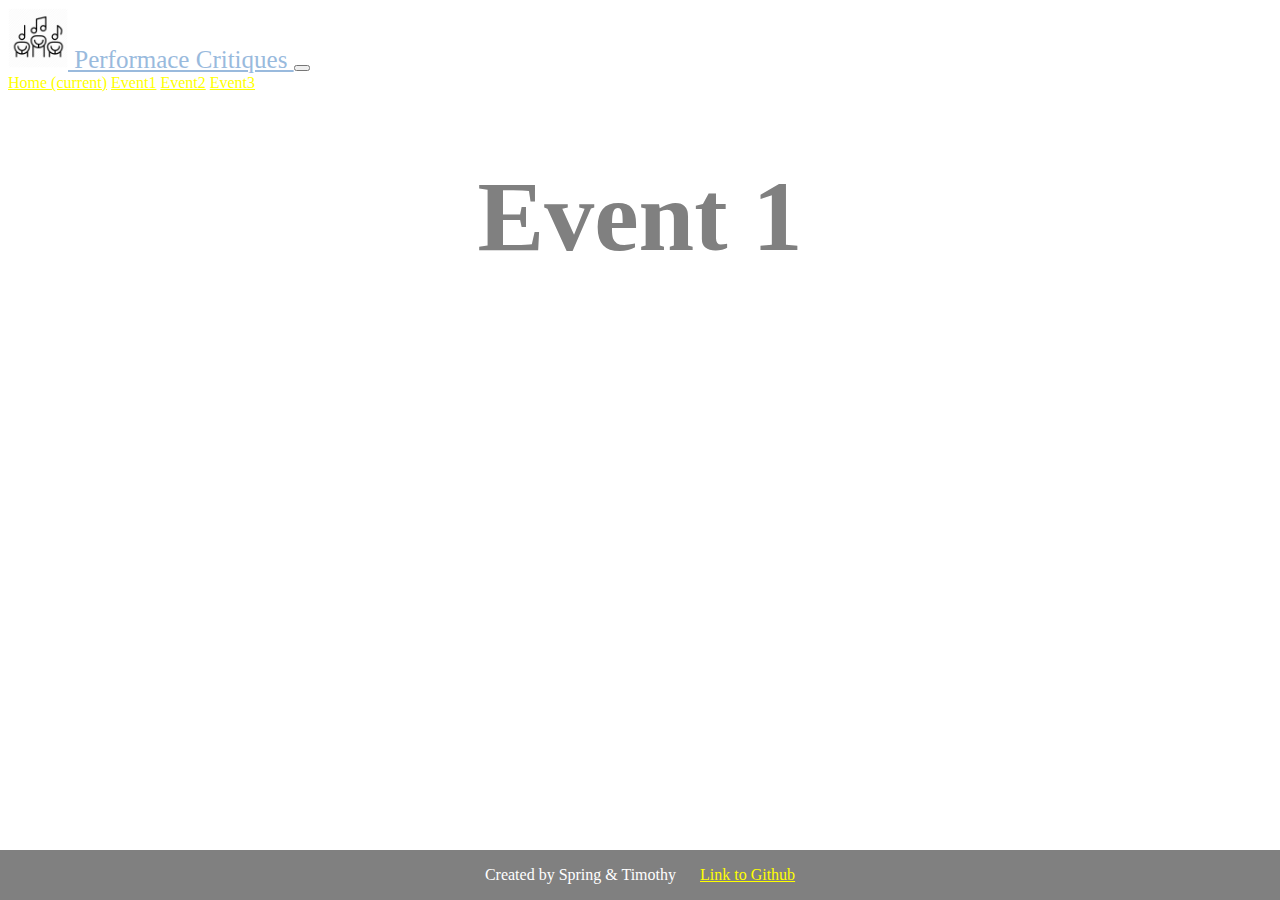
==== pages/event1.html @ c02441bf "home page and stye update" ====
<!DOCTYPE html>
<html>

<head>
  <link rel="stylesheet" href="https://stackpath.bootstrapcdn.com/bootstrap/4.1.3/css/bootstrap.min.css" integrity="sha384-MCw98/SFnGE8fJT3GXwEOngsV7Zt27NXFoaoApmYm81iuXoPkFOJwJ8ERdknLPMO" crossorigin="anonymous">
  <link rel="stylesheet" href="./../css/styles.css" />
  <title>Chorus Critics Event 1</title>
</head>

<body>
  <nav class="navbar navbar-expand-lg navbar-light bg-light">
    <a class="navbar-brand" href="./../index.html">
      <img src="./../images/chorus.png" width="60" height="60" alt="" color="white"/> 
      Performace Critiques
    </a>
    <button class="navbar-toggler" type="button" data-toggle="collapse" data-target="#navbarNavAltMarkup" aria-controls="navbarNavAltMarkup" aria-expanded="false" aria-label="Toggle navigation">
      <span class="navbar-toggler-icon"></span>
    </button>
    <div class="collapse navbar-collapse" id="navbarNavAltMarkup">
      <div class="navbar-nav powerder">
        <a class="nav-item nav-link " href="./../index.html">Home <span class="sr-only">(current)</span></a>
        <a class="nav-item nav-link active" href="./event1.html">Event1</a>
        <a class="nav-item nav-link" href="./event2.html">Event2</a>
        <a class="nav-item nav-link" href="./event3.html">Event3</a>
      </div>
    </div>
  </nav>
  
  <h1>Event 1</h1>
  
  
  

  
  
 <div class="footer">
    <p>Created by Spring & Timothy &nbsp; &nbsp;&nbsp;
      <a href="https://github.com/popet1580/cs260-choruscritics">
      Link to Github</a></p>
  </div>
  
  <script src="https://code.jquery.com/jquery-3.3.1.slim.min.js" integrity="sha384-q8i/X+965DzO0rT7abK41JStQIAqVgRVzpbzo5smXKp4YfRvH+8abtTE1Pi6jizo" crossorigin="anonymous"></script>
  <script src="https://cdnjs.cloudflare.com/ajax/libs/popper.js/1.14.3/umd/popper.min.js" integrity="sha384-ZMP7rVo3mIykV+2+9J3UJ46jBk0WLaUAdn689aCwoqbBJiSnjAK/l8WvCWPIPm49" crossorigin="anonymous"></script>
  <script src="https://stackpath.bootstrapcdn.com/bootstrap/4.1.3/js/bootstrap.min.js" integrity="sha384-ChfqqxuZUCnJSK3+MXmPNIyE6ZbWh2IMqE241rYiqJxyMiZ6OW/JmZQ5stwEULTy" crossorigin="anonymous"></script>

</body>

</html>
---- css/styles.css ----
body{
    background-color : white;
}

a {
  color: yellow;
}

h1 {
  color: gray;
  font-size: 100px;
  text-align: center;
  /*font-family: monospace;*/
  /*font-variant: small-caps;*/
}

h2 {
  color: gray;
  font-size: 60px;
  text-align: center;
  font-family: monospace;
  font-variant: small-caps;
}

.footer {
  position: fixed;
  left: 0;
  bottom: 0;
  width: 100%;
  background-color: #808080;
  color: white;
  text-align: center;
}

.navbar-brand {
  color: #99badd !important;
  font-size: 25px !important;
}

.menu-text {
  color: black !important;
}

.polaroid {
  align-content: center;
  width: 40%;
  background-color: white;
  box-shadow: 0 4px 8px 0 rgba(0, 0, 0, 0.2), 0 6px 20px 0 rgba(0, 0, 0, 0.19);
}

.img {width: 100%}

.pic-container {
  text-align: center;
  padding: 10px 20px;
}
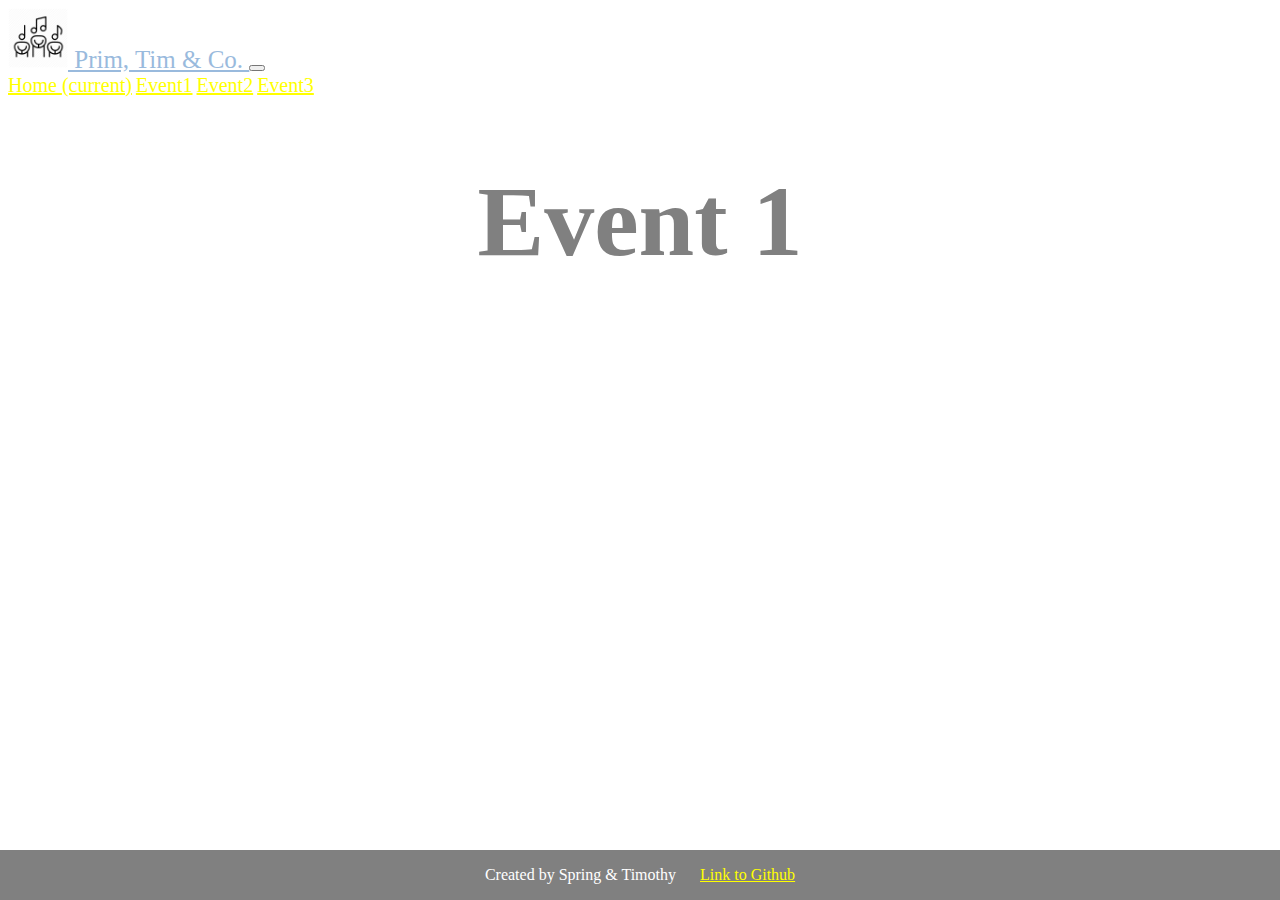
==== commit 7c33a33d: "css changes" ====
--- a/pages/event1.html
+++ b/pages/event1.html
@@ -10,18 +10,18 @@
 <body>
   <nav class="navbar navbar-expand-lg navbar-light bg-light">
     <a class="navbar-brand" href="./../index.html">
-      <img src="./../images/chorus.png" width="60" height="60" alt="" color="white"/> 
-      Performace Critiques
+      <img src="./../images/chorus.png" width="60" height="60" alt=""/> 
+            Prim, Tim & Co.
     </a>
     <button class="navbar-toggler" type="button" data-toggle="collapse" data-target="#navbarNavAltMarkup" aria-controls="navbarNavAltMarkup" aria-expanded="false" aria-label="Toggle navigation">
       <span class="navbar-toggler-icon"></span>
     </button>
     <div class="collapse navbar-collapse" id="navbarNavAltMarkup">
       <div class="navbar-nav powerder">
-        <a class="nav-item nav-link " href="./../index.html">Home <span class="sr-only">(current)</span></a>
-        <a class="nav-item nav-link active" href="./event1.html">Event1</a>
-        <a class="nav-item nav-link" href="./event2.html">Event2</a>
-        <a class="nav-item nav-link" href="./event3.html">Event3</a>
+        <a class="nav-item nav-link menu-font" href="./../index.html">Home <span class="sr-only">(current)</span></a>
+        <a class="nav-item nav-link menu-font active" href="./event1.html">Event1</a>
+        <a class="nav-item nav-link menu-font" href="./event2.html">Event2</a>
+        <a class="nav-item nav-link menu-font" href="./event3.html">Event3</a>
       </div>
     </div>
   </nav>
--- a/css/styles.css
+++ b/css/styles.css
@@ -1,5 +1,6 @@
 body{
     background-color : white;
+    font-family: "Times New Roman", Times, serif;
 }
 
 a {
@@ -10,16 +11,21 @@
   color: gray;
   font-size: 100px;
   text-align: center;
-  /*font-family: monospace;*/
-  /*font-variant: small-caps;*/
 }
 
 h2 {
   color: gray;
   font-size: 60px;
   text-align: center;
-  font-family: monospace;
   font-variant: small-caps;
+}
+
+.medium-font{
+  font-size: 40px !important;
+}
+
+.menu-font{
+  font-size: 20px !important;
 }
 
 .footer {
@@ -37,20 +43,36 @@
   font-size: 25px !important;
 }
 
-.menu-text {
-  color: black !important;
+.critic-bio {
+  font-size: 30px !important;
 }
 
 .polaroid {
-  align-content: center;
-  width: 40%;
+  margin: auto;
+  width: 25%;
+  align-content: center !important;
   background-color: white;
   box-shadow: 0 4px 8px 0 rgba(0, 0, 0, 0.2), 0 6px 20px 0 rgba(0, 0, 0, 0.19);
 }
 
-.img {width: 100%}
+.polaroid > img {
+  width: 100%;
+}
 
 .pic-container {
-  text-align: center;
+  text-align: center !important;
   padding: 10px 20px;
+}
+
+.row {
+  content: "";
+  clear: both;
+}
+
+.left-margin {
+  margin-left: 20%;
+}
+
+.right-margin {
+  margin-right: 20%;
 }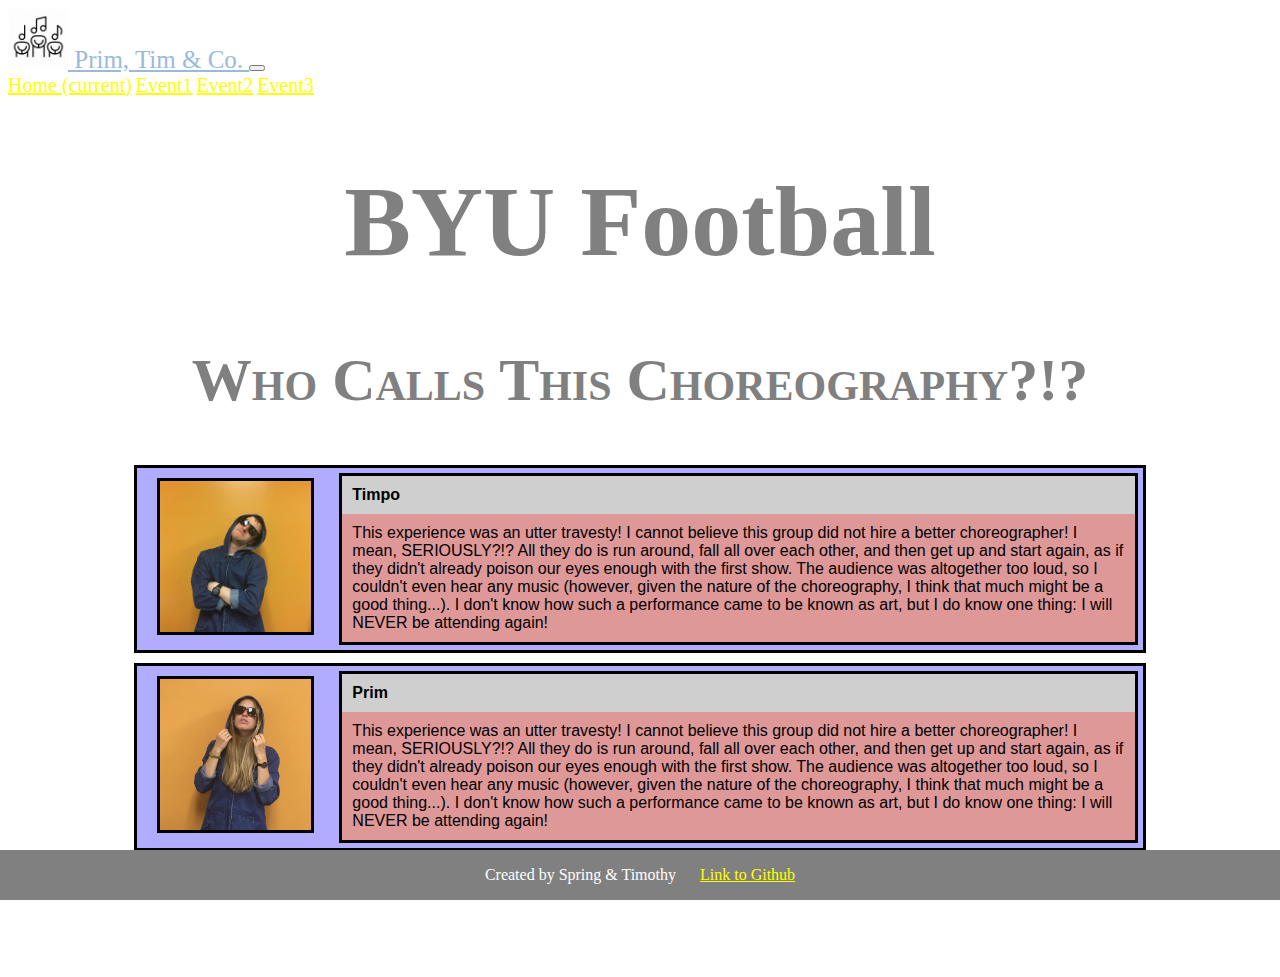
==== commit 1c86c05d: "Reviews Formatting Finished" ====
--- a/pages/event1.html
+++ b/pages/event1.html
@@ -26,7 +26,31 @@
     </div>
   </nav>
   
-  <h1>Event 1</h1>
+  <h1>BYU Football</h1>
+  <h2>Who Calls This Choreography?!?</h2>
+  <div class="reviews-container">
+    <img class="reviews-img" src= "../images/tim.jpeg"/>
+    <div class="reviews-section">
+      <div class="reviews-name">Timpo</div>
+      <div class="reviews-content-bad">This experience was an utter travesty! I cannot believe this group did not hire a better 
+      choreographer! I mean, SERIOUSLY?!? All they do is run around, fall all over each other, and then get up and start again, as if 
+      they didn't already poison our eyes enough with the first show. The audience was altogether too loud, so I couldn't even hear 
+      any music (however, given the nature of the choreography, I think that much might be a good thing...). I don't know how such a performance 
+      came to be known as art, but I do know one thing: I will NEVER be attending again!</div>
+    </div>
+  </div>
+  <div class="reviews-container">
+    <img class="reviews-img" src= "../images/spring.jpeg"/>
+    <div class="reviews-section">
+      <div class="reviews-name">Prim</div>
+      <div class="reviews-content-bad">This experience was an utter travesty! I cannot believe this group did not hire a better 
+      choreographer! I mean, SERIOUSLY?!? All they do is run around, fall all over each other, and then get up and start again, as if 
+      they didn't already poison our eyes enough with the first show. The audience was altogether too loud, so I couldn't even hear 
+      any music (however, given the nature of the choreography, I think that much might be a good thing...). I don't know how such a performance 
+      came to be known as art, but I do know one thing: I will NEVER be attending again!</div>
+    </div>
+  </div>
+  <div class="bottom-margin"></div>
   
   
   
--- a/css/styles.css
+++ b/css/styles.css
@@ -44,7 +44,7 @@
 }
 
 .critic-bio {
-  font-size: 30px !important;
+  font-size: 20px !important;
 }
 
 .polaroid {
@@ -67,6 +67,7 @@
 .row {
   content: "";
   clear: both;
+  padding-top: 15px;
 }
 
 .left-margin {
@@ -75,4 +76,63 @@
 
 .right-margin {
   margin-right: 20%;
+}
+
+.bottom-margin {
+  margin-bottom: 10%
+}
+
+.reviews-container {
+  background-color: #B0ADFF;
+  display: flex;
+  grid-rows: auto auto auto auto;
+  margin-bottom: 10px !important;
+  margin-right: 10% !important;
+  margin-left: 10% !important;
+  border-color: black;
+  border: 3px solid black;
+}
+
+.reviews-container .reviews-img {
+  margin-left: 2%;
+  margin-right: 2%;
+  margin-top: 10px;
+  margin-bottom: 10px;
+  width: 15%;
+  height: 10%;
+  border-color: black;
+  border: 3px solid black;
+ 
+}
+
+.reviews-container .reviews-section {
+  margin: 5px;
+  background-color: #b0adff;
+  display: flex;
+  flex-direction: column;
+  width: 90%;
+  border-color: black;
+  border: 3px solid black;
+  font-family: sans-serif;
+}
+
+.reviews-container .reviews-section .reviews-name {
+  background-color: #CFCFCF;
+  padding: 10px;
+  flex-grow: 1;
+  font-weight: bold;
+}
+
+.reviews-container .reviews-section .reviews-content-bad {
+  background-color: #DF9898;
+  padding: 10px;
+  flex-grow: 1;
+ 
+}
+
+.reviews-container .reviews-section .reviews-content-good {
+  background-color: #98DF98;
+  padding: 10px;
+  flex-grow: 1;
+ 
 }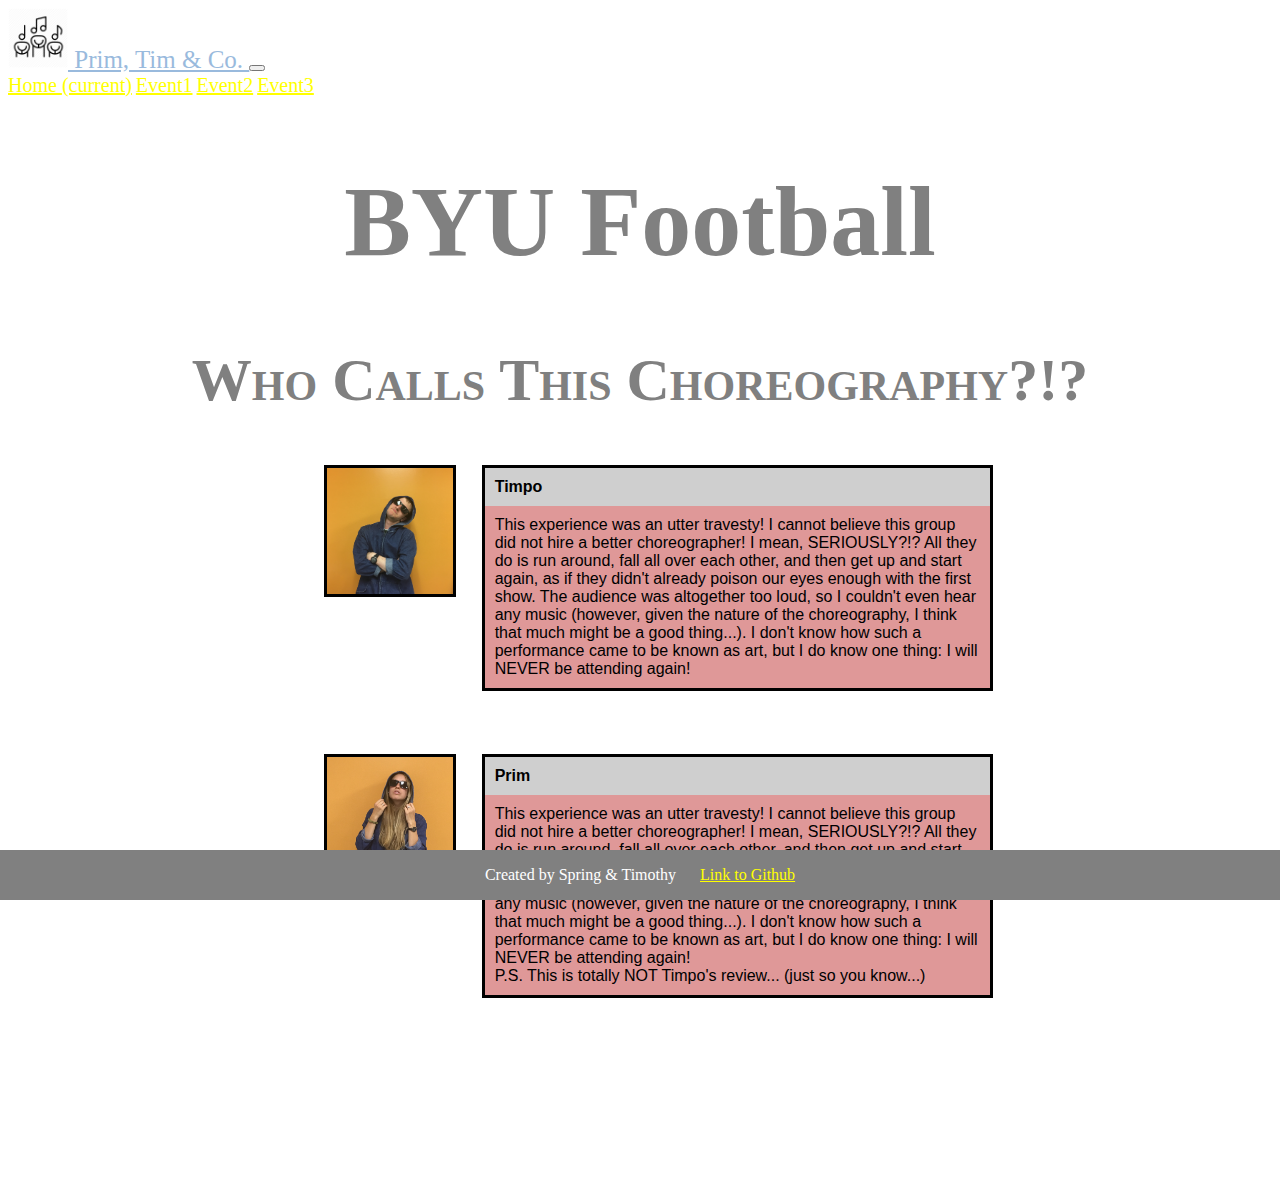
==== commit 802f3d0a: "minor improvements" ====
--- a/pages/event1.html
+++ b/pages/event1.html
@@ -4,7 +4,7 @@
 <head>
   <link rel="stylesheet" href="https://stackpath.bootstrapcdn.com/bootstrap/4.1.3/css/bootstrap.min.css" integrity="sha384-MCw98/SFnGE8fJT3GXwEOngsV7Zt27NXFoaoApmYm81iuXoPkFOJwJ8ERdknLPMO" crossorigin="anonymous">
   <link rel="stylesheet" href="./../css/styles.css" />
-  <title>Chorus Critics Event 1</title>
+  <title>Chorus Critics BYU Football</title>
 </head>
 
 <body>
@@ -47,7 +47,8 @@
       choreographer! I mean, SERIOUSLY?!? All they do is run around, fall all over each other, and then get up and start again, as if 
       they didn't already poison our eyes enough with the first show. The audience was altogether too loud, so I couldn't even hear 
       any music (however, given the nature of the choreography, I think that much might be a good thing...). I don't know how such a performance 
-      came to be known as art, but I do know one thing: I will NEVER be attending again!</div>
+      came to be known as art, but I do know one thing: I will NEVER be attending again!<br/>P.S. This is totally NOT Timpo's review... 
+      (just so you know...)</div>
     </div>
   </div>
   <div class="bottom-margin"></div>
--- a/css/styles.css
+++ b/css/styles.css
@@ -6,6 +6,7 @@
 a {
   color: yellow;
 }
+
 
 h1 {
   color: gray;
@@ -18,6 +19,10 @@
   font-size: 60px;
   text-align: center;
   font-variant: small-caps;
+}
+
+.white-font {
+  color: white;
 }
 
 .medium-font{
@@ -83,22 +88,16 @@
 }
 
 .reviews-container {
-  background-color: #B0ADFF;
   display: flex;
   grid-rows: auto auto auto auto;
-  margin-bottom: 10px !important;
-  margin-right: 10% !important;
-  margin-left: 10% !important;
-  border-color: black;
-  border: 3px solid black;
+  padding-bottom: 5% !important;
+ 
 }
 
 .reviews-container .reviews-img {
-  margin-left: 2%;
+  margin-left: 25%;
   margin-right: 2%;
-  margin-top: 10px;
-  margin-bottom: 10px;
-  width: 15%;
+  width: 10%;
   height: 10%;
   border-color: black;
   border: 3px solid black;
@@ -106,11 +105,10 @@
 }
 
 .reviews-container .reviews-section {
-  margin: 5px;
   background-color: #b0adff;
   display: flex;
   flex-direction: column;
-  width: 90%;
+  width: 40%;
   border-color: black;
   border: 3px solid black;
   font-family: sans-serif;
@@ -135,4 +133,26 @@
   padding: 10px;
   flex-grow: 1;
  
+}
+
+/* Container holding the image and the text */
+.img-text-container {
+  position: relative;
+  text-align: center;
+  font-size: 100px;
+  color: white;
+}
+
+.top-centered {
+  position: absolute;
+  top: 10%;
+  left: 30%;
+  transform: translate(-50%, -50%);
+}
+
+.bottom-centered {
+  position: absolute;
+  bottom: 20%;
+  left: 50%;
+  transform: translate(-50%, -50%);
 }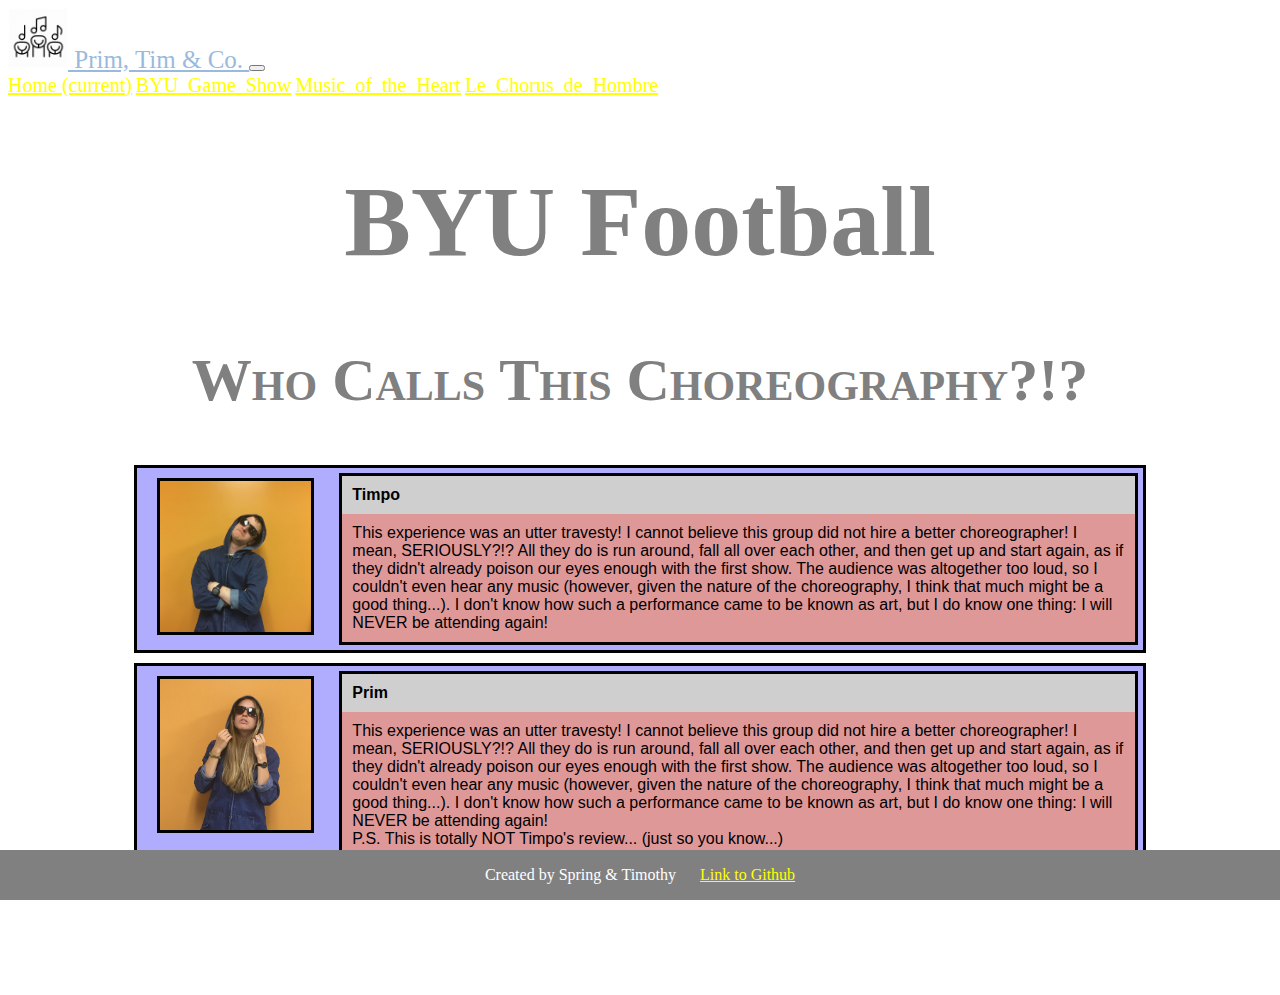
==== commit 93137366: "Event 2 Content added" ====
--- a/pages/event1.html
+++ b/pages/event1.html
@@ -19,9 +19,9 @@
     <div class="collapse navbar-collapse" id="navbarNavAltMarkup">
       <div class="navbar-nav powerder">
         <a class="nav-item nav-link menu-font" href="./../index.html">Home <span class="sr-only">(current)</span></a>
-        <a class="nav-item nav-link menu-font active" href="./event1.html">Event1</a>
-        <a class="nav-item nav-link menu-font" href="./event2.html">Event2</a>
-        <a class="nav-item nav-link menu-font" href="./event3.html">Event3</a>
+        <a class="nav-item nav-link menu-font active" href="./event1.html">BYU_Game_Show</a>
+        <a class="nav-item nav-link menu-font" href="./event2.html">Music_of_the_Heart</a>
+        <a class="nav-item nav-link menu-font" href="./event3.html">Le_Chorus_de_Hombre</a>
       </div>
     </div>
   </nav>
--- a/css/styles.css
+++ b/css/styles.css
@@ -88,16 +88,22 @@
 }
 
 .reviews-container {
+  background-color: #B0ADFF;
   display: flex;
   grid-rows: auto auto auto auto;
-  padding-bottom: 5% !important;
- 
+  margin-bottom: 10px !important;
+  margin-right: 10% !important;
+  margin-left: 10% !important;
+  border-color: black;
+  border: 3px solid black;
 }
 
 .reviews-container .reviews-img {
-  margin-left: 25%;
+  margin-left: 2%;
   margin-right: 2%;
-  width: 10%;
+  margin-top: 10px;
+  margin-bottom: 10px;
+  width: 15%;
   height: 10%;
   border-color: black;
   border: 3px solid black;
@@ -105,10 +111,11 @@
 }
 
 .reviews-container .reviews-section {
+  margin: 5px;
   background-color: #b0adff;
   display: flex;
   flex-direction: column;
-  width: 40%;
+  width: 90%;
   border-color: black;
   border: 3px solid black;
   font-family: sans-serif;
@@ -152,7 +159,14 @@
 
 .bottom-centered {
   position: absolute;
-  bottom: 20%;
+  bottom: 10%;
   left: 50%;
   transform: translate(-50%, -50%);
+}
+
+.bottom-right {
+  position: absolute;
+  bottom: 12%;
+  left: 65%;
+  transform: translate(-50%, -50%);
 }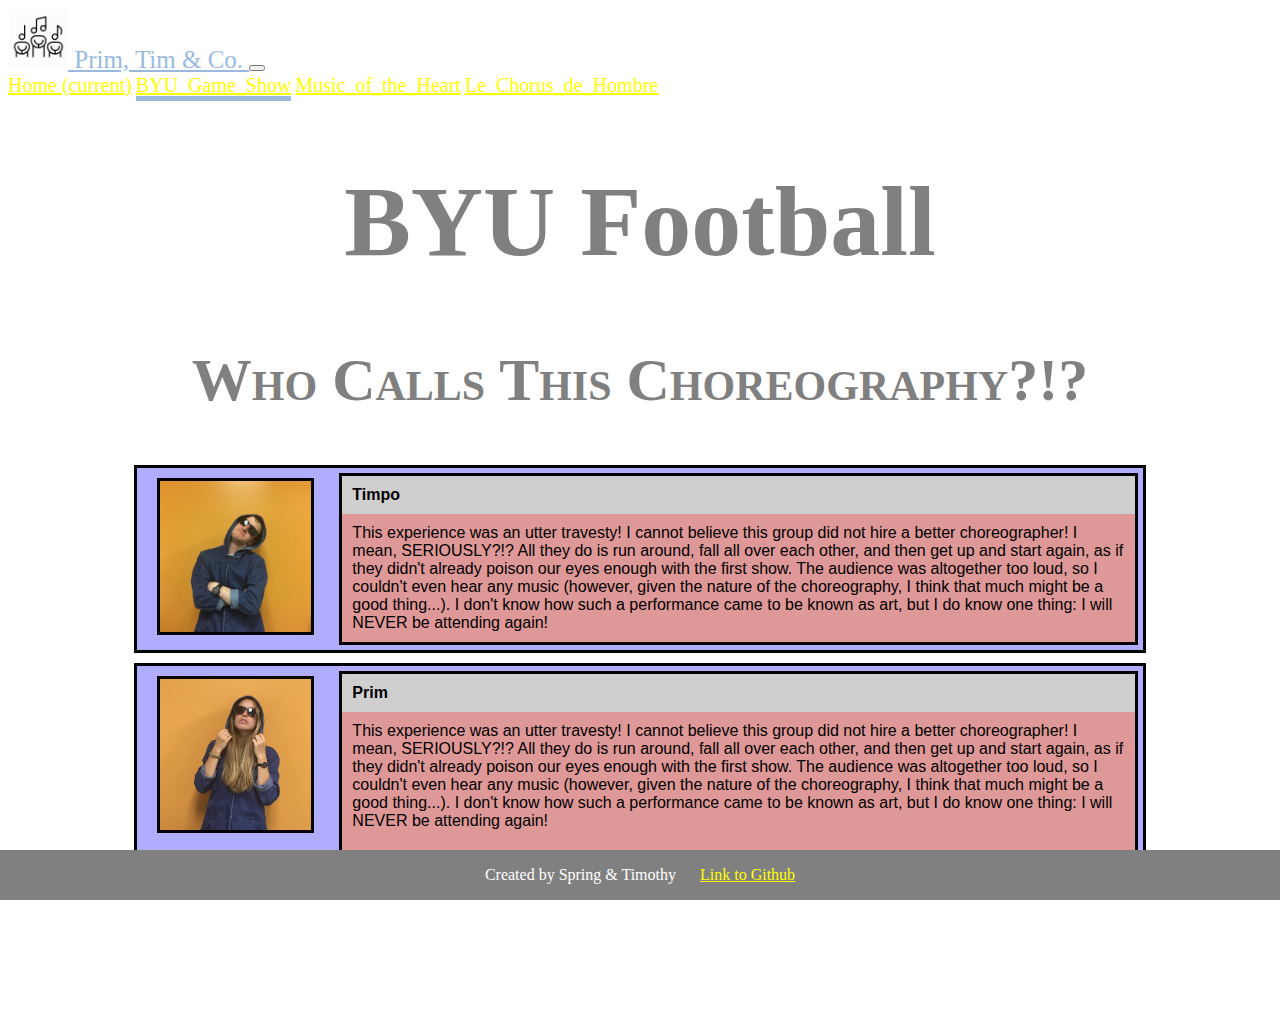
==== commit c3b9c395: "review to pg 2" ====
--- a/pages/event1.html
+++ b/pages/event1.html
@@ -47,7 +47,7 @@
       choreographer! I mean, SERIOUSLY?!? All they do is run around, fall all over each other, and then get up and start again, as if 
       they didn't already poison our eyes enough with the first show. The audience was altogether too loud, so I couldn't even hear 
       any music (however, given the nature of the choreography, I think that much might be a good thing...). I don't know how such a performance 
-      came to be known as art, but I do know one thing: I will NEVER be attending again!<br/>P.S. This is totally NOT Timpo's review... 
+      came to be known as art, but I do know one thing: I will NEVER be attending again!<br/><br/>P.S. This is totally NOT Timpo's review... 
       (just so you know...)</div>
     </div>
   </div>
--- a/css/styles.css
+++ b/css/styles.css
@@ -47,6 +47,10 @@
   color: #99badd !important;
   font-size: 25px !important;
 }
+
+.active{
+      border-bottom:5px solid #99badd !important;
+  }
 
 .critic-bio {
   font-size: 20px !important;
@@ -114,7 +118,7 @@
   margin: 5px;
   background-color: #b0adff;
   display: flex;
-  flex-direction: column;
+  flex-direction: column; 
   width: 90%;
   border-color: black;
   border: 3px solid black;
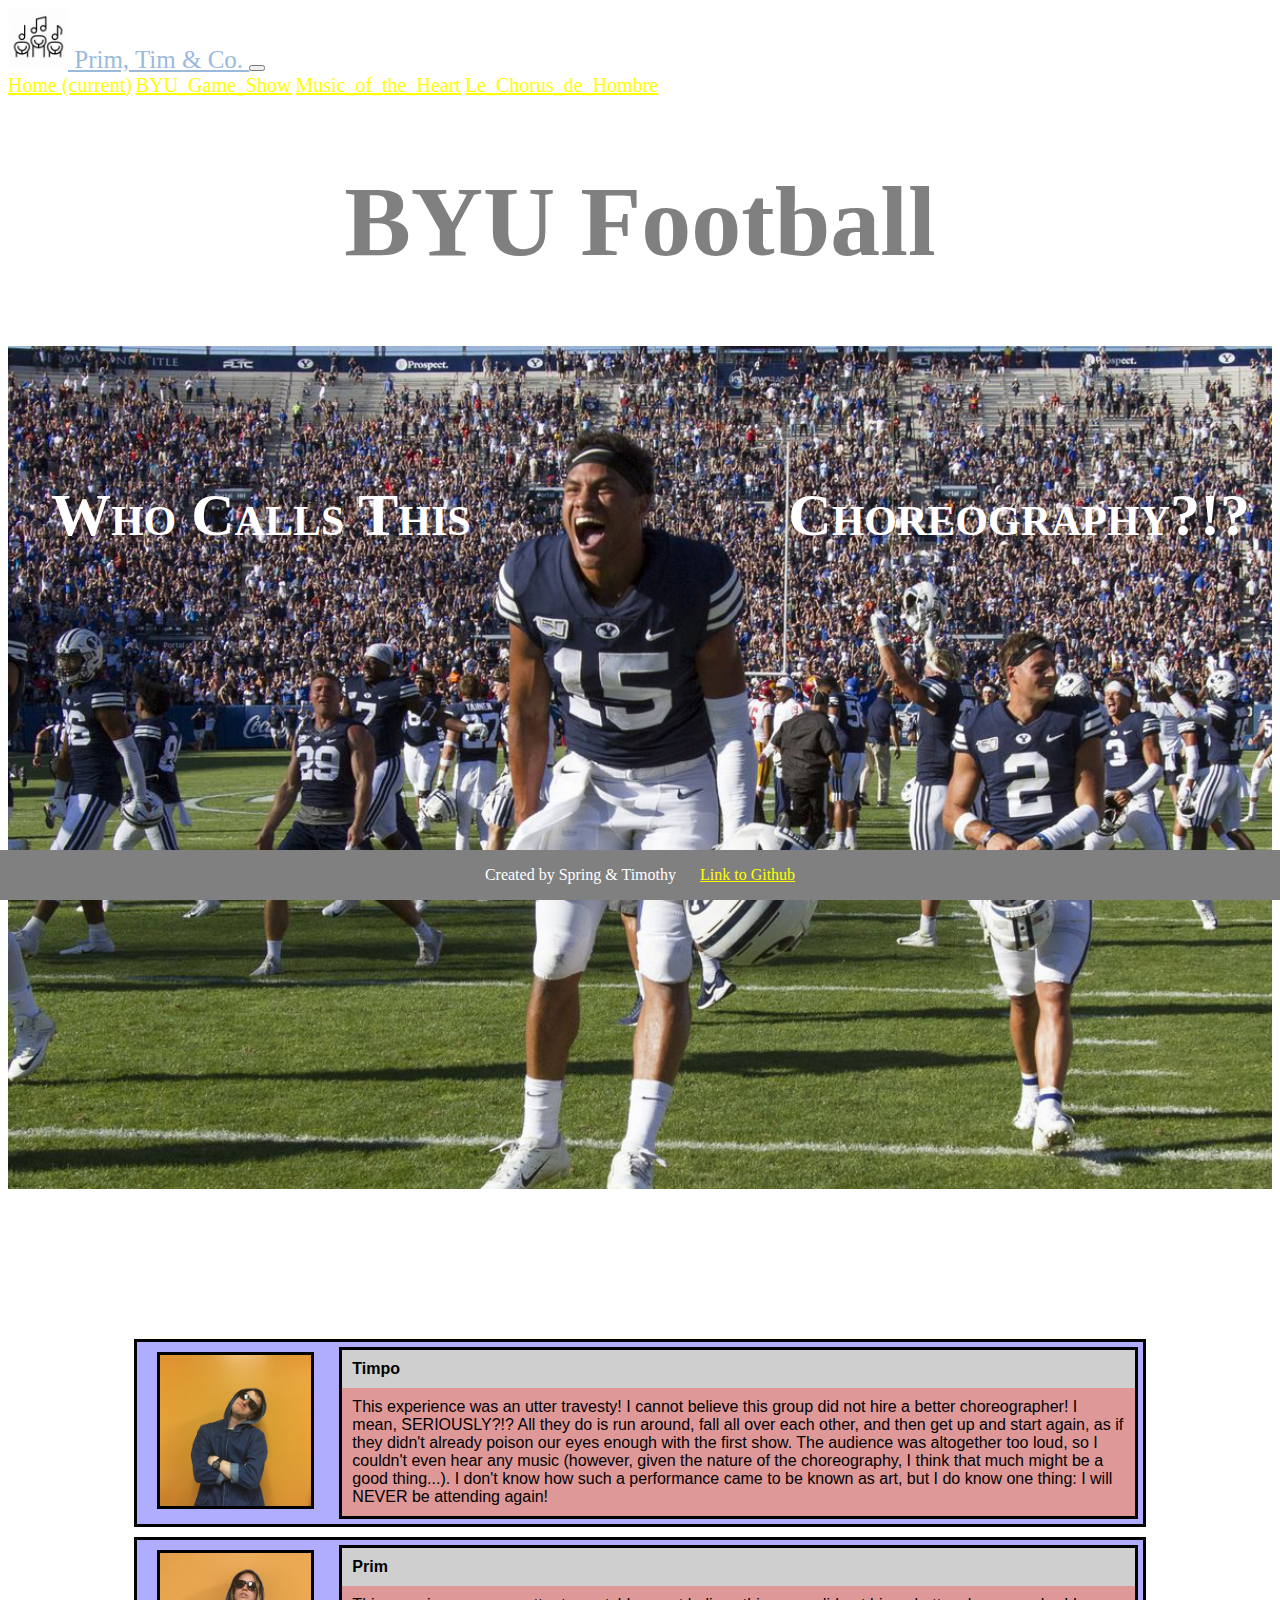
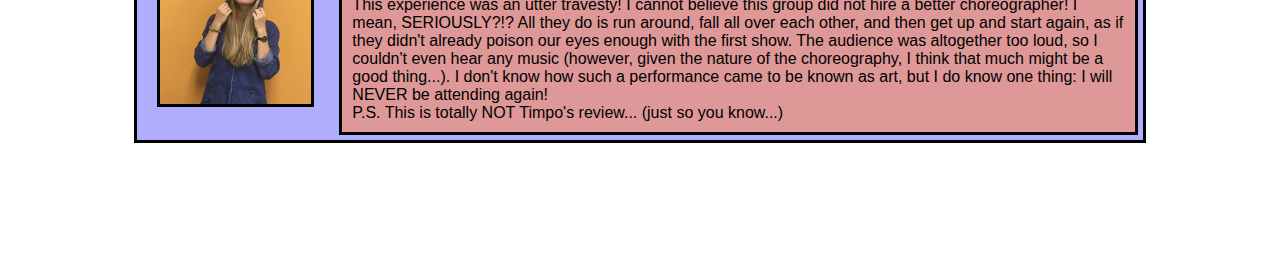
==== commit 06295f6c: "Event 1 Picture" ====
--- a/pages/event1.html
+++ b/pages/event1.html
@@ -27,7 +27,11 @@
   </nav>
   
   <h1>BYU Football</h1>
-  <h2>Who Calls This Choreography?!?</h2>
+  <div class="img-text-container">
+    <img class="bottom-margin" src="../images/football.jpg" alt="Snow" style="width:100%;">
+    <h2 class="top-left white-font">Who Calls This</h2>
+    <h2 class="top-right white-font">Choreography?!?</h2>
+  </div>
   <div class="reviews-container">
     <img class="reviews-img" src= "../images/tim.jpeg"/>
     <div class="reviews-section">
@@ -47,7 +51,7 @@
       choreographer! I mean, SERIOUSLY?!? All they do is run around, fall all over each other, and then get up and start again, as if 
       they didn't already poison our eyes enough with the first show. The audience was altogether too loud, so I couldn't even hear 
       any music (however, given the nature of the choreography, I think that much might be a good thing...). I don't know how such a performance 
-      came to be known as art, but I do know one thing: I will NEVER be attending again!<br/><br/>P.S. This is totally NOT Timpo's review... 
+      came to be known as art, but I do know one thing: I will NEVER be attending again!<br/>P.S. This is totally NOT Timpo's review... 
       (just so you know...)</div>
     </div>
   </div>
--- a/css/styles.css
+++ b/css/styles.css
@@ -47,10 +47,6 @@
   color: #99badd !important;
   font-size: 25px !important;
 }
-
-.active{
-      border-bottom:5px solid #99badd !important;
-  }
 
 .critic-bio {
   font-size: 20px !important;
@@ -118,7 +114,7 @@
   margin: 5px;
   background-color: #b0adff;
   display: flex;
-  flex-direction: column; 
+  flex-direction: column;
   width: 90%;
   border-color: black;
   border: 3px solid black;
@@ -154,6 +150,20 @@
   color: white;
 }
 
+.top-left {
+  position: absolute;
+  top: 12%;
+  left: 20%;
+  transform: translate(-50%, -50%);
+}
+
+.top-right {
+  position: absolute;
+  top: 12%;
+  left: 80%;
+  transform: translate(-50%, -50%);
+}
+
 .top-centered {
   position: absolute;
   top: 10%;
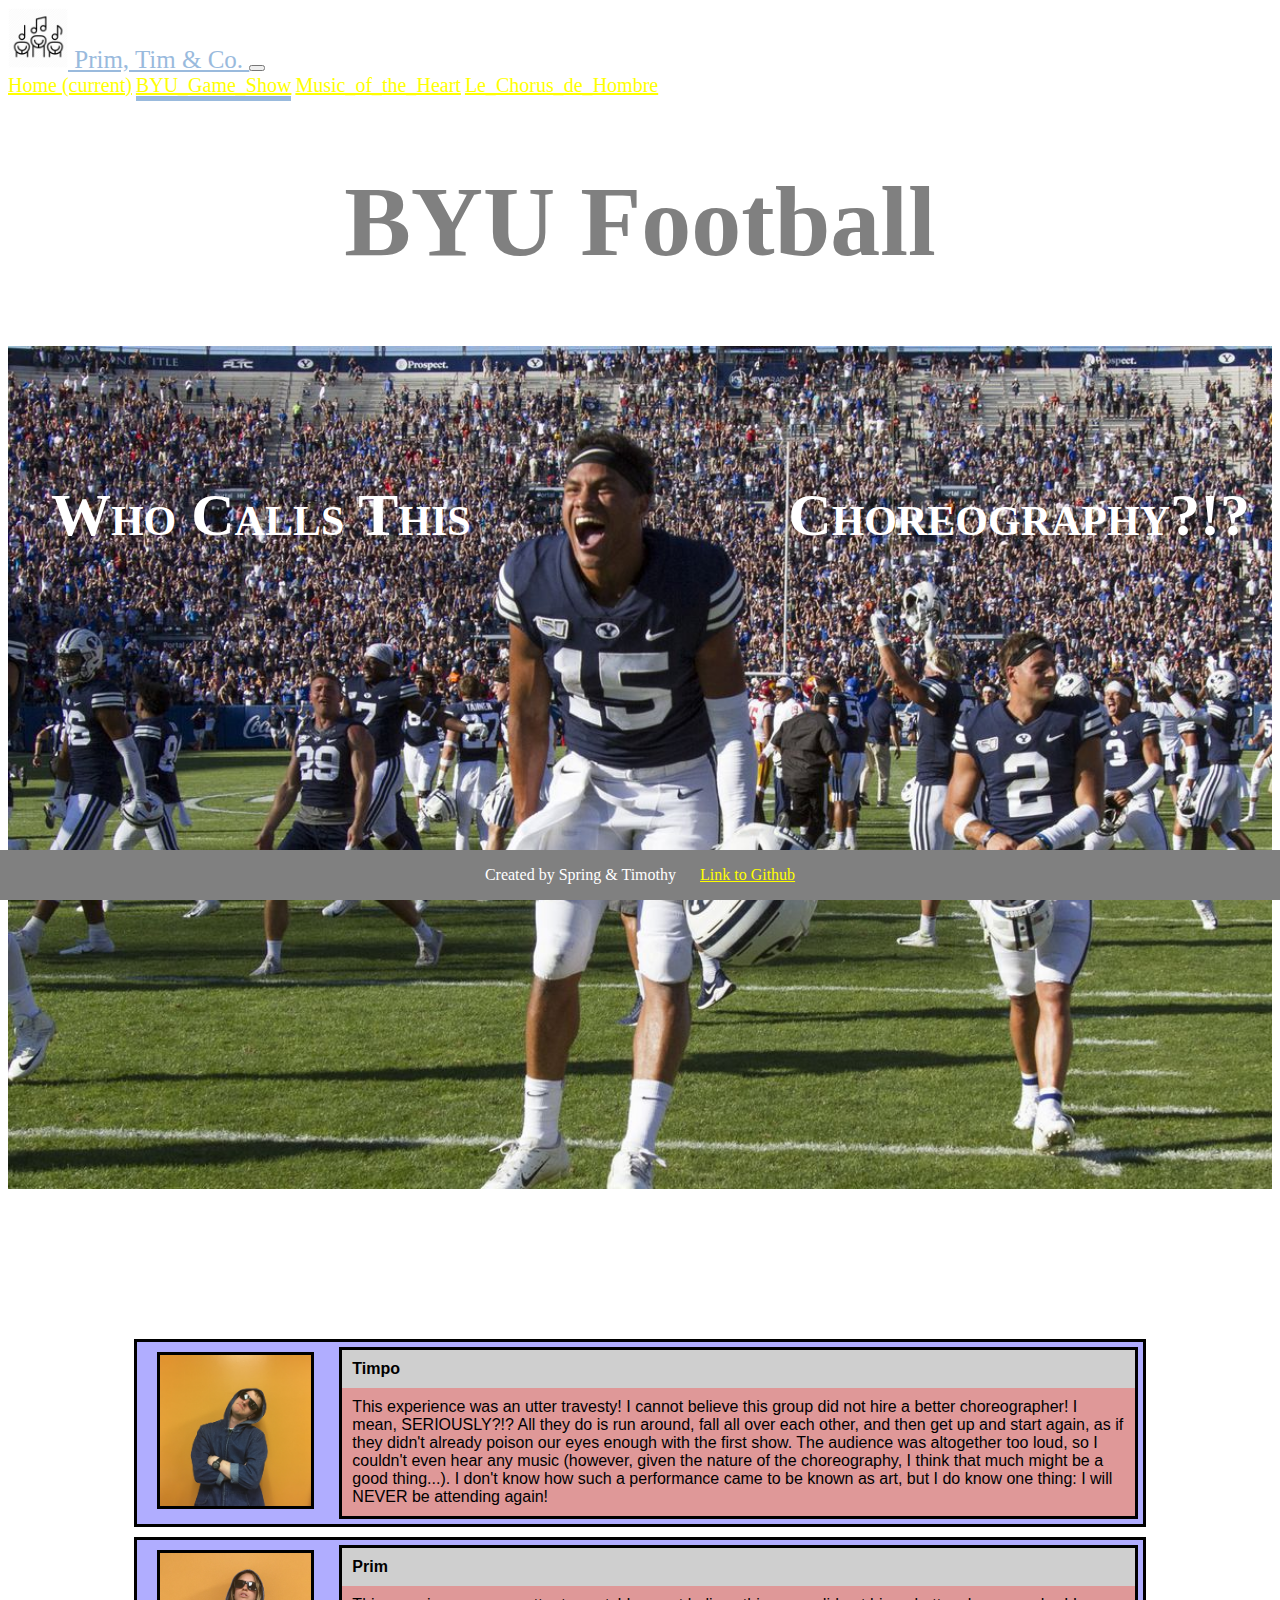
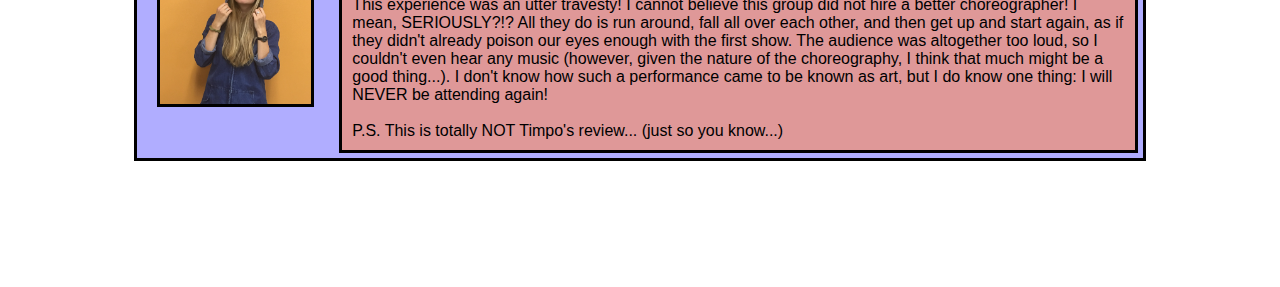
==== commit 116fc538: "Merge pull request #7 from popet1580/spring" ====
--- a/pages/event1.html
+++ b/pages/event1.html
@@ -51,7 +51,7 @@
       choreographer! I mean, SERIOUSLY?!? All they do is run around, fall all over each other, and then get up and start again, as if 
       they didn't already poison our eyes enough with the first show. The audience was altogether too loud, so I couldn't even hear 
       any music (however, given the nature of the choreography, I think that much might be a good thing...). I don't know how such a performance 
-      came to be known as art, but I do know one thing: I will NEVER be attending again!<br/>P.S. This is totally NOT Timpo's review... 
+      came to be known as art, but I do know one thing: I will NEVER be attending again!<br/><br/>P.S. This is totally NOT Timpo's review... 
       (just so you know...)</div>
     </div>
   </div>
--- a/css/styles.css
+++ b/css/styles.css
@@ -47,6 +47,10 @@
   color: #99badd !important;
   font-size: 25px !important;
 }
+
+.active{
+      border-bottom:5px solid #99badd !important;
+  }
 
 .critic-bio {
   font-size: 20px !important;
@@ -114,7 +118,7 @@
   margin: 5px;
   background-color: #b0adff;
   display: flex;
-  flex-direction: column;
+  flex-direction: column; 
   width: 90%;
   border-color: black;
   border: 3px solid black;
